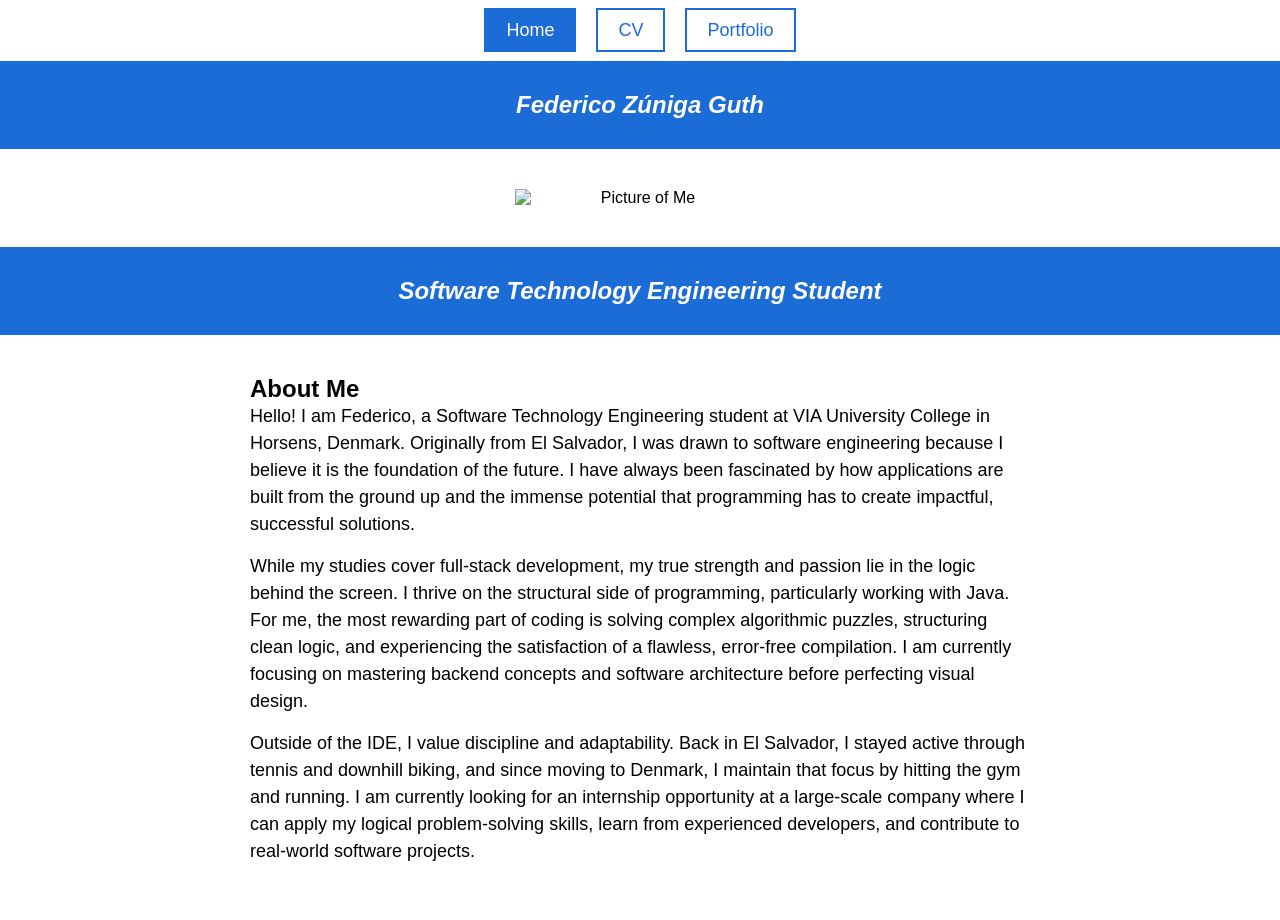
==== index.html @ 6225d312 "Add files via upload" ====
<!DOCTYPE html>
<html lang="en">
<head>
    <meta charset="UTF-8">
    <meta name="viewport" content="width=device-width, initial-scale=1.0">
    <title>About Me | Federico Zúniga</title>
    <link rel="stylesheet" href="style.css">
</head>
<body>

    <header>
        <nav>
            <ul class="nav-links">
                <li><a href="index.html" class="active">Home</a></li>
                <li><a href="cv.html">CV</a></li>
                <li><a href="portfolio.html">Portfolio</a></li>
            </ul>
        </nav>
    </header>

    <main>
        <section class="blue-stripe">
            <h1>Federico Zúniga Guth</h1>
        </section>
        
        <!-- Franja Blanca con Foto -->
        <section class="white-stripe">
            <img src="images/image-of-me.jpeg" alt="Picture of Me" class="profile-pic">
        </section>
        

        <section class="blue-stripe">
            <h1>Software Technology Engineering Student</h1>
        </section>

        <section class="about-text">
            <h2>About Me</h2>
            <p>Hello! I am Federico, a Software Technology Engineering student at VIA University College in Horsens, Denmark. Originally from El Salvador, I was drawn to software engineering because I believe it is the foundation of the future. I have always been fascinated by how applications are built from the ground up and the immense potential that programming has to create impactful, successful solutions.</p>
            <p>While my studies cover full-stack development, my true strength and passion lie in the logic behind the screen. I thrive on the structural side of programming, particularly working with Java. For me, the most rewarding part of coding is solving complex algorithmic puzzles, structuring clean logic, and experiencing the satisfaction of a flawless, error-free compilation. I am currently focusing on mastering backend concepts and software architecture before perfecting visual design.</p>
            <p>Outside of the IDE, I value discipline and adaptability. Back in El Salvador, I stayed active through tennis and downhill biking, and since moving to Denmark, I maintain that focus by hitting the gym and running. I am currently looking for an internship opportunity at a large-scale company where I can apply my logical problem-solving skills, learn from experienced developers, and contribute to real-world software projects.</p>
        </section>
    </main>

</body>
</html>
---- style.css ----
:root {
    --primary-blue: #1b6cd7;
    --dark-blue: #1a429a;
    --light-bg: #f9f9f9;
}

* {
    margin: 0;
    padding: 0;
    box-sizing: border-box;
}

body {
    font-family: Arial, sans-serif;
    background-color: white;
}

nav {
    padding: 20px;
}

.nav-links {
    list-style: none;
    display: flex;
    justify-content: center;
    gap: 20px;
}

.nav-links a {
    text-decoration: none;
    color: var(--primary-blue); 
    font-size: 18px;
    padding: 10px 20px;
    border: 2px solid var(--primary-blue);
    background-color: white;
}

.nav-links a:hover, 
.nav-links a.active {
    background-color: var(--primary-blue);
    color: white;
}

.blue-stripe {
    background-color: var(--primary-blue);
    text-align: center;
    padding: 30px;
}

.blue-stripe h1, .blue-stripe h2 {
    color: white;
    font-style: italic;
    margin: 0; 
}

.white-stripe {
    background-color: white;
    text-align: center;
    padding: 40px 0;
}

.profile-pic {
    width: 100%;
    max-width: 250px; 
    height: auto;
    display: block;
    margin: 0 auto;
}

.about-text {
    width: 90%; 
    max-width: 800px;
    margin: 30px auto; 
    padding: 10px;
}

.about-text h3 {
    text-align: center;
    color: var(--dark-blue);
}

.about-text p {
    font-size: 18px;
    line-height: 1.5;
    margin-bottom: 15px;
}

.cv-content {
    width: 90%;
    max-width: 800px;
    margin: 30px auto;
    padding: 10px;
}

.cv-content h2 {
    color: var(--dark-blue);
    border-bottom: 2px solid var(--primary-blue); 
    padding-bottom: 5px;
    margin-top: 40px;
    margin-bottom: 20px;
}

.cv-card {
    background-color: var(--light-bg); 
    border-left: 5px solid var(--primary-blue); 
    padding: 20px;
    margin-bottom: 20px;
    box-shadow: 2px 2px 8px rgba(0,0,0,0.1); 
    display: flex;
    flex-direction: column; 
    gap: 15px;
}

.cv-text h3 {
    color: #000;
    margin-top: 0;
    margin-bottom: 5px;
}

.cv-text p {
    margin: 0;
    font-size: 16px;
    color: #333;
    line-height: 1.5;
}

.cv-img {
    width: 100%;
    max-width: 300px; 
    height: 200px; 
    object-fit: cover; 
    border: 2px solid var(--primary-blue);
}

.portfolio-container {
    width: 90%;
    max-width: 1200px;
    margin: 40px auto;
}

.portfolio-grid {
    display: grid;
    grid-template-columns: 1fr; 
    gap: 30px; 
}

.project-card {
    background-color: var(--light-bg);
    border: 2px solid var(--primary-blue);
    padding: 20px;
    text-align: center;
    box-shadow: 2px 2px 8px rgba(0,0,0,0.1);
    display: flex;
    flex-direction: column;
}

.project-card img {
    width: 100%;
    height: 200px; 
    object-fit: cover; 
    border: 1px solid #ccc;
    margin-bottom: 15px;
}

.project-card h2 { 
    color: var(--dark-blue);
    margin-top: 0;
    margin-bottom: 10px;
    font-size: 22px;
}

.project-card p {
    font-size: 16px;
    color: #333;
    margin-bottom: 15px;
    line-height: 1.5;
}

.project-card a {
    display: inline-block;
    padding: 10px 20px;
    background-color: var(--primary-blue);
    color: white;
    text-decoration: none;
    font-weight: bold;
    margin-top: auto; 
}

.project-card a:hover {
    background-color: var(--dark-blue);
}

@media (min-width: 768px) {
    .cv-card {
        flex-direction: row; 
        align-items: center; 
        justify-content: space-between; 
    }
    .cv-text {
        width: 60%; 
    }
    .cv-img {
        width: 35%; 
        margin-top: 0; 
    }

    .portfolio-grid {
        grid-template-columns: repeat(2, 1fr);
    }
}

@media (min-width: 1024px) {
    .portfolio-grid {
        grid-template-columns: repeat(3, 1fr);
    }
}

footer {
    margin-top: 40px;
    font-size: 14px;
    color: #333;
}
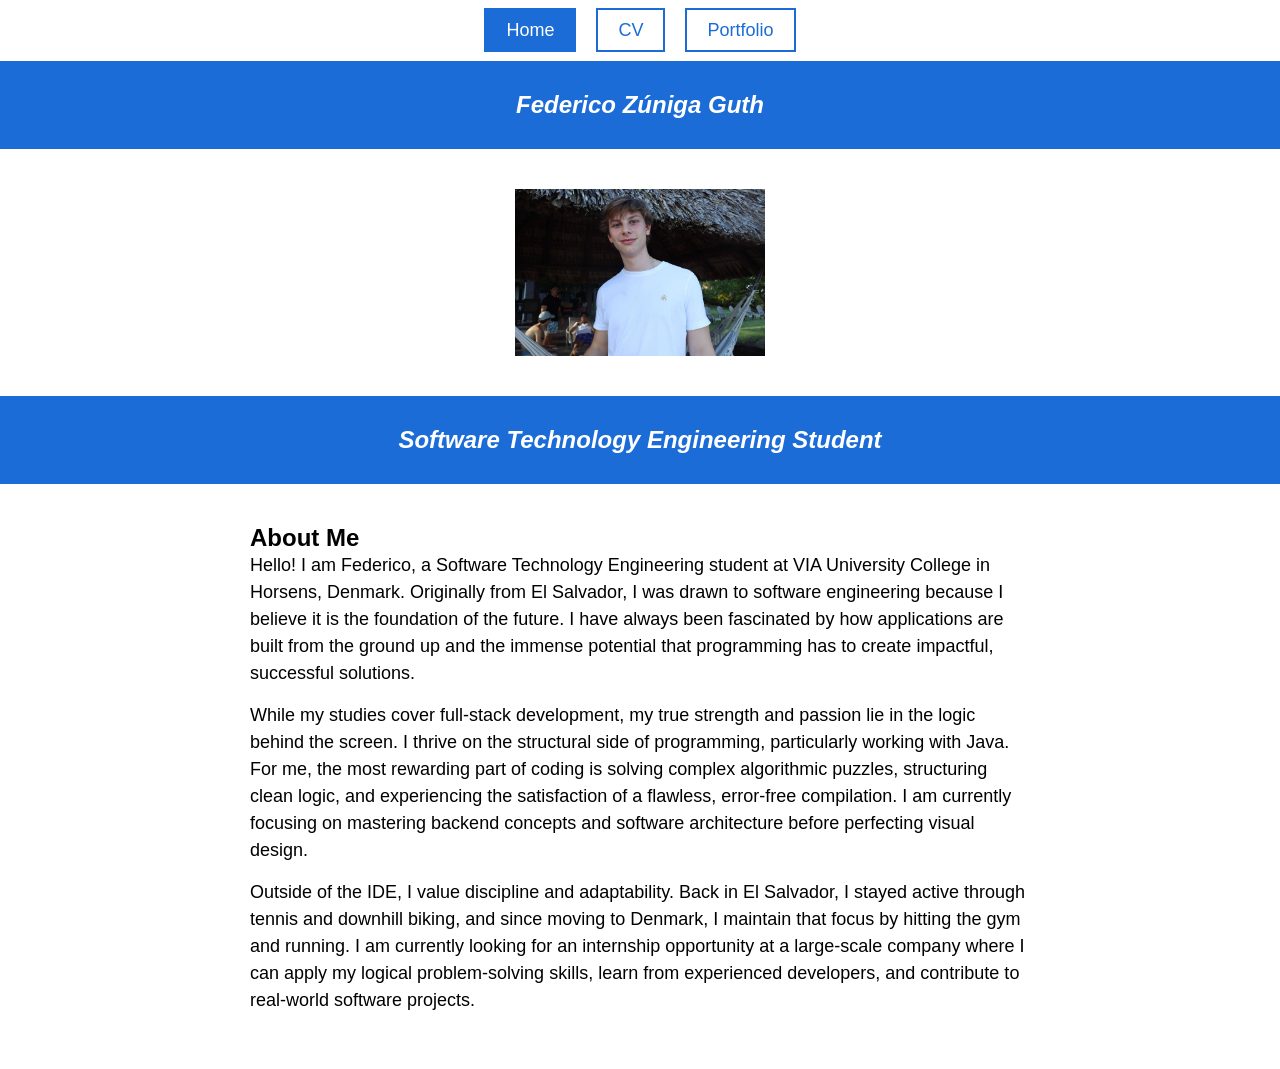
==== commit c8a46179: "Remove comment from white stripe section Removed comment for the white stripe section." ====
--- a/index.html
+++ b/index.html
@@ -23,7 +23,6 @@
             <h1>Federico Zúniga Guth</h1>
         </section>
         
-        <!-- Franja Blanca con Foto -->
         <section class="white-stripe">
             <img src="images/image-of-me.jpeg" alt="Picture of Me" class="profile-pic">
         </section>
@@ -42,4 +41,4 @@
     </main>
 
 </body>
-</html>+</html>
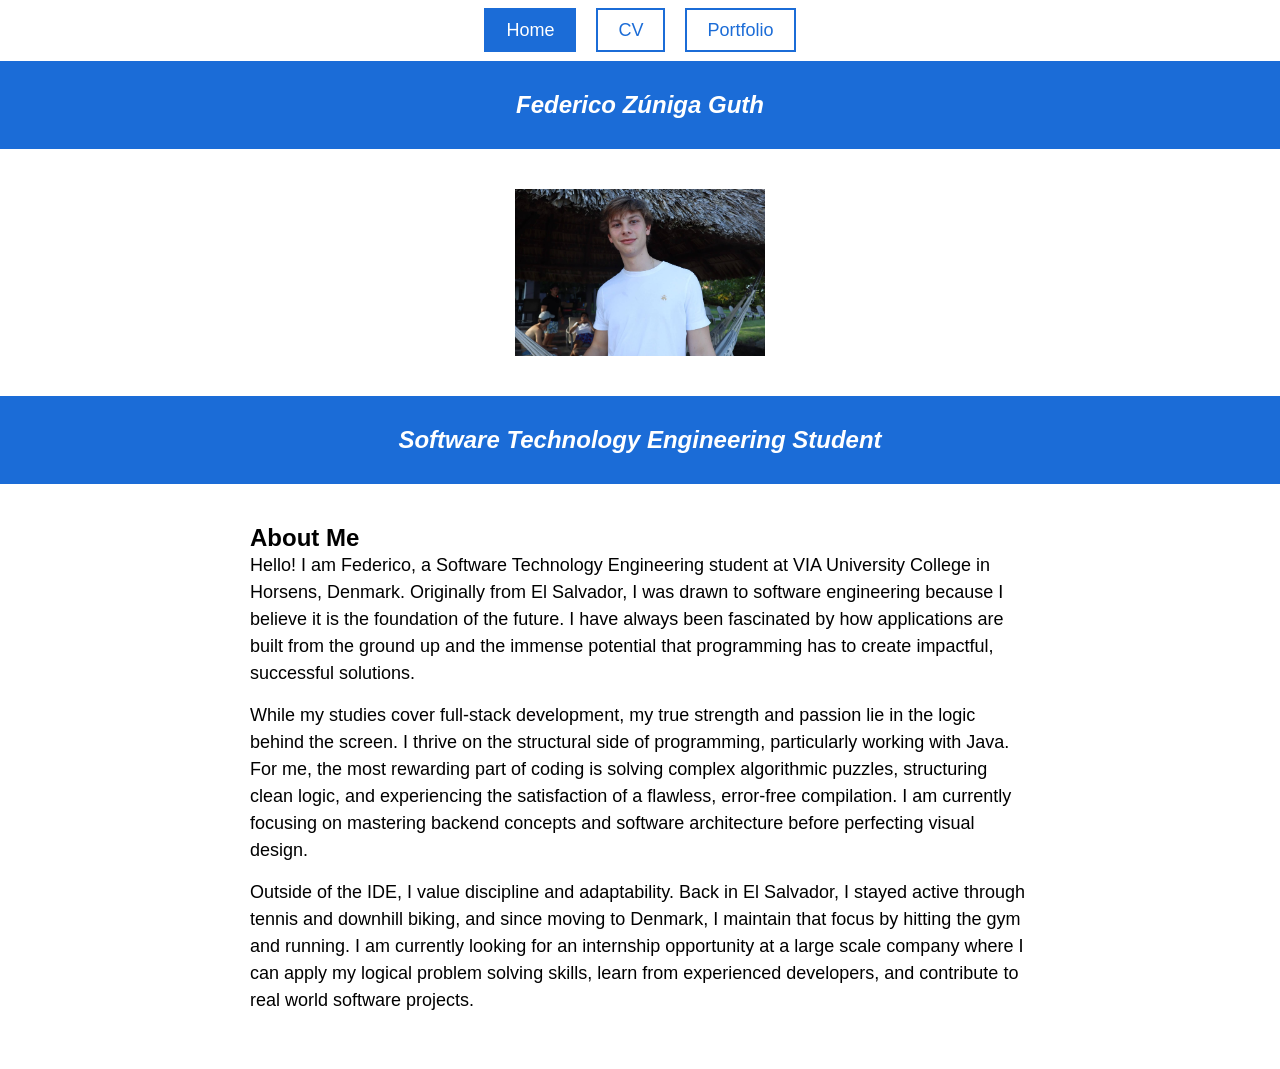
==== commit 34eb36e6: "Fix formatting in About Me section Corrected spacing and punctuation in internship opportunity parag" ====
--- a/index.html
+++ b/index.html
@@ -36,7 +36,7 @@
             <h2>About Me</h2>
             <p>Hello! I am Federico, a Software Technology Engineering student at VIA University College in Horsens, Denmark. Originally from El Salvador, I was drawn to software engineering because I believe it is the foundation of the future. I have always been fascinated by how applications are built from the ground up and the immense potential that programming has to create impactful, successful solutions.</p>
             <p>While my studies cover full-stack development, my true strength and passion lie in the logic behind the screen. I thrive on the structural side of programming, particularly working with Java. For me, the most rewarding part of coding is solving complex algorithmic puzzles, structuring clean logic, and experiencing the satisfaction of a flawless, error-free compilation. I am currently focusing on mastering backend concepts and software architecture before perfecting visual design.</p>
-            <p>Outside of the IDE, I value discipline and adaptability. Back in El Salvador, I stayed active through tennis and downhill biking, and since moving to Denmark, I maintain that focus by hitting the gym and running. I am currently looking for an internship opportunity at a large-scale company where I can apply my logical problem-solving skills, learn from experienced developers, and contribute to real-world software projects.</p>
+            <p>Outside of the IDE, I value discipline and adaptability. Back in El Salvador, I stayed active through tennis and downhill biking, and since moving to Denmark, I maintain that focus by hitting the gym and running. I am currently looking for an internship opportunity at a large scale company where I can apply my logical problem solving skills, learn from experienced developers, and contribute to real world software projects.</p>
         </section>
     </main>
 
